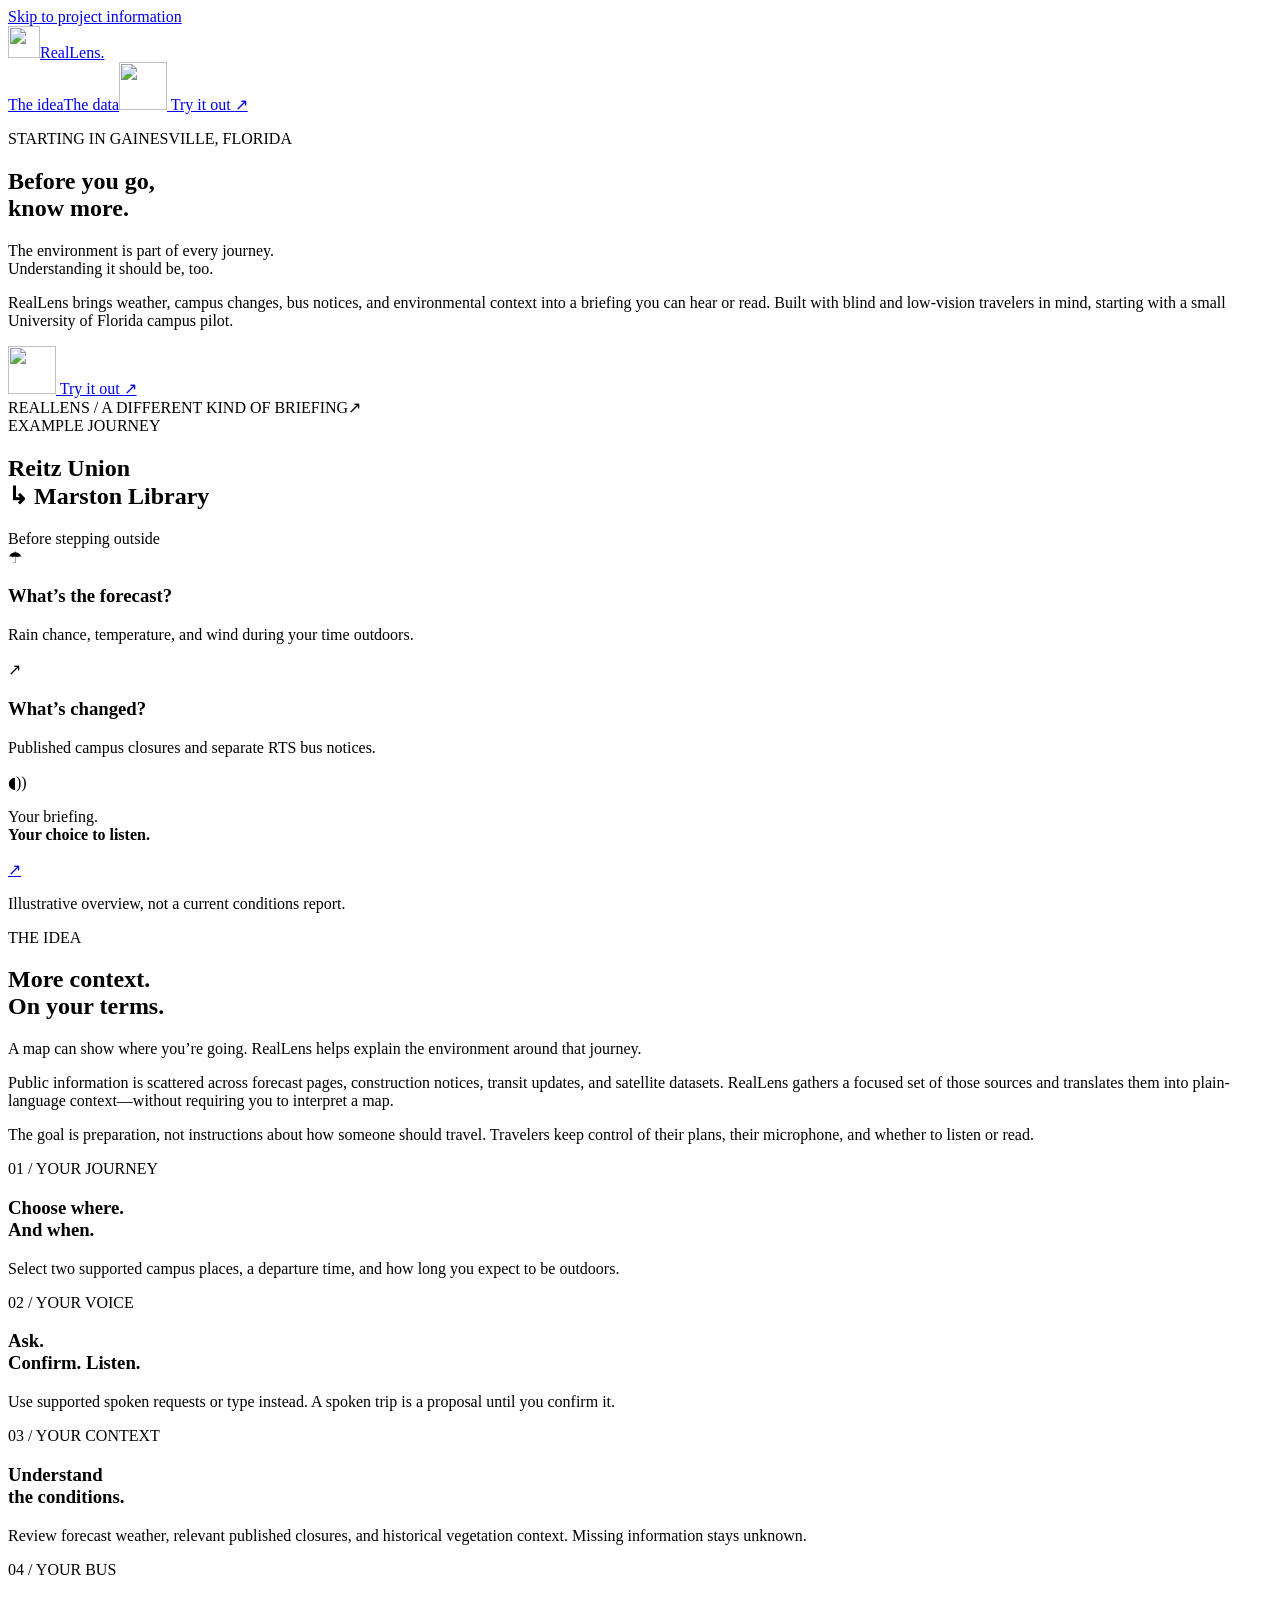
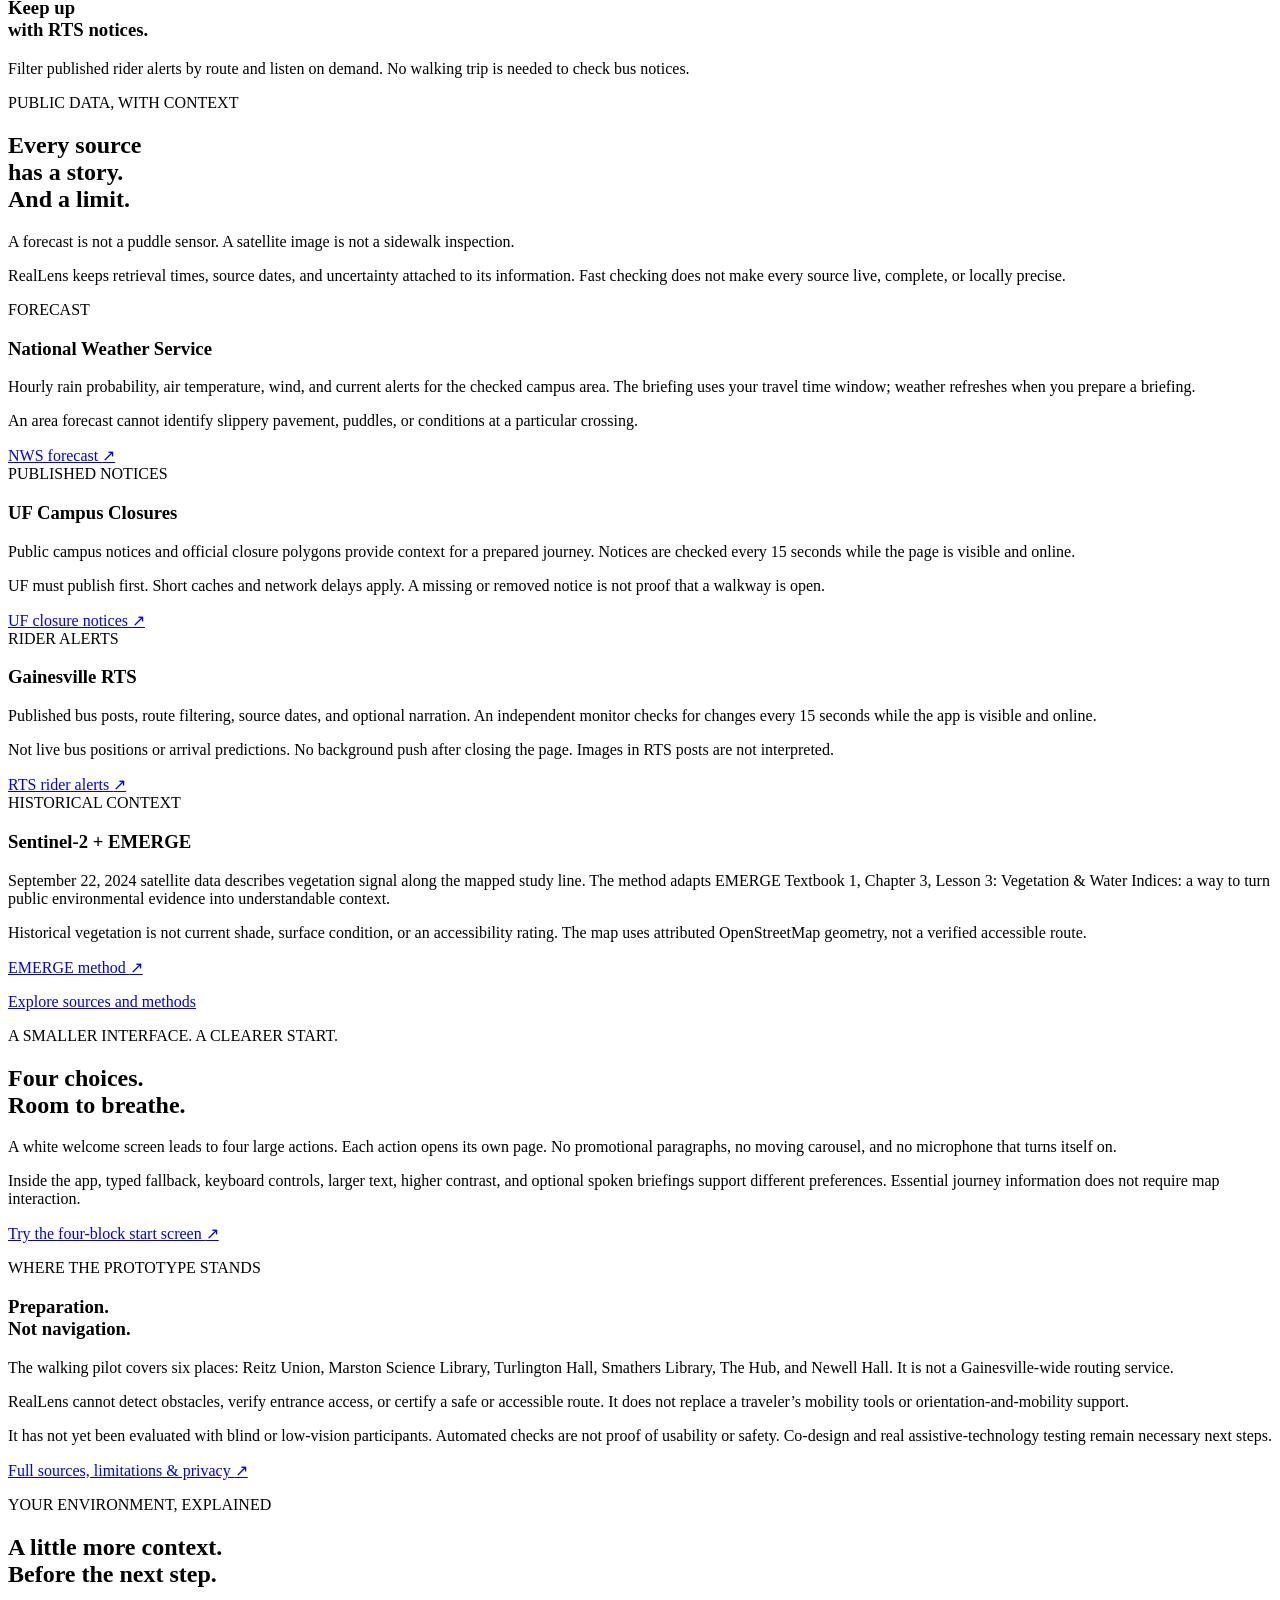
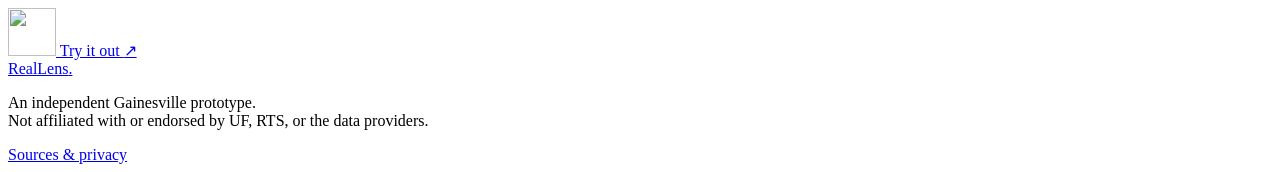
==== index.html @ 931f050a "Simplify user-facing copy and collapse detailed disclosures" ====
<!doctype html>
<html lang="en">
  <head>
    <meta charset="UTF-8" />
    <meta name="viewport" content="width=device-width, initial-scale=1.0" />
    <meta name="theme-color" content="#f8f8f5" />
    <meta name="description" content="RealLens turns public weather, campus closures, RTS rider alerts, and dated environmental data into optional spoken context. An independent UF-campus prototype for blind and low-vision travelers." />
    <meta property="og:title" content="RealLens — Before you go, know more." />
    <meta property="og:description" content="Environmental context for blind and low-vision travelers. Discover the project, its public data sources, and its limits." />
    <meta property="og:type" content="website" />
    <meta property="og:url" content="https://reallens-app.vercel.app/" />
    <link rel="canonical" href="https://reallens-app.vercel.app/" />
    <link rel="icon" type="image/svg+xml" href="/favicon.svg" />
    <link rel="stylesheet" href="/src/project.css" />
    <title>RealLens — Before you go, know more.</title>
  </head>
  <body>
    <a class="skip-link" href="#project-main">Skip to project information</a>
    <header class="project-header">
      <a class="brand" href="/" aria-label="RealLens project"><img src="/favicon.svg" alt="" width="32" height="32" />RealLens<span aria-hidden="true">.</span></a>
      <nav aria-label="Project navigation"><a href="#approach">The idea</a><a href="#data">The data</a><a class="open-app" href="/demo"><img src="/favicon.svg" alt="" width="48" height="48" /> Try it out <span aria-hidden="true">↗</span></a></nav>
    </header>
    <main id="project-main" tabindex="-1">
      <section class="project-hero" aria-labelledby="project-title">
        <div class="hero-copy">
          <p class="eyebrow"><span class="location-dot" aria-hidden="true"></span> STARTING IN GAINESVILLE, FLORIDA</p>
          <h1 id="project-title">Before you go,<br>know <span>more.</span></h1>
          <p class="hero-description">The environment is part of every journey.<br>Understanding it should be, too.</p>
          <p class="hero-detail">RealLens brings weather, campus changes, bus notices, and environmental context into a briefing you can hear or read. Built with blind and low-vision travelers in mind, starting with a small University of Florida campus pilot.</p>
          <a class="primary-link" href="/demo"><img src="/favicon.svg" alt="" width="48" height="48" /> Try it out <span aria-hidden="true">↗</span></a>
        </div>
        <aside class="brief-preview" aria-labelledby="preview-title">
          <div class="preview-top"><span>REALLENS / A DIFFERENT KIND OF BRIEFING</span><span aria-hidden="true">↗</span></div>
          <div class="preview-journey"><span class="eyebrow">EXAMPLE JOURNEY</span><h2 id="preview-title">Reitz Union<br><span aria-hidden="true">↳ </span>Marston Library</h2><span class="journey-caption">Before stepping outside</span></div>
          <div class="preview-row"><span class="preview-icon rain-icon" aria-hidden="true">☂</span><div><h3>What’s the forecast?</h3><p>Rain chance, temperature, and wind during your time outdoors.</p></div></div>
          <div class="preview-row"><span class="preview-icon closure-icon" aria-hidden="true">↗</span><div><h3>What’s changed?</h3><p>Published campus closures and separate RTS bus notices.</p></div></div>
          <div class="preview-audio"><span aria-hidden="true">◖))</span><p>Your briefing.<br><strong>Your choice to listen.</strong></p><a href="/talk" aria-label="Explore the RealLens voice assistant">↗</a></div>
          <p class="example-note">Illustrative overview, not a current conditions report.</p>
        </aside>
      </section>
      <section class="project-idea" id="approach" aria-labelledby="idea-title">
        <p class="eyebrow">THE IDEA</p>
        <div class="section-split"><h2 id="idea-title">More context.<br>On your terms.</h2><div><p class="large-copy">A map can show where you’re going. RealLens helps explain the environment around that journey.</p><p>Public information is scattered across forecast pages, construction notices, transit updates, and satellite datasets. RealLens gathers a focused set of those sources and translates them into plain-language context—without requiring you to interpret a map.</p><p>The goal is preparation, not instructions about how someone should travel. Travelers keep control of their plans, their microphone, and whether to listen or read.</p></div></div>
        <div class="feature-grid">
          <article class="feature lime"><span class="feature-number">01 / YOUR JOURNEY</span><h3>Choose where.<br>And when.</h3><p>Select two supported campus places, a departure time, and how long you expect to be outdoors.</p></article>
          <article class="feature pink"><span class="feature-number">02 / YOUR VOICE</span><h3>Ask.<br>Confirm. Listen.</h3><p>Use supported spoken requests or type instead. A spoken trip is a proposal until you confirm it.</p></article>
          <article class="feature aqua"><span class="feature-number">03 / YOUR CONTEXT</span><h3>Understand<br>the conditions.</h3><p>Review forecast weather, relevant published closures, and historical vegetation context. Missing information stays unknown.</p></article>
          <article class="feature gray"><span class="feature-number">04 / YOUR BUS</span><h3>Keep up<br>with RTS notices.</h3><p>Filter published rider alerts by route and listen on demand. No walking trip is needed to check bus notices.</p></article>
        </div>
      </section>
      <section class="project-data" id="data" aria-labelledby="data-title">
        <div class="section-split"><div><p class="eyebrow">PUBLIC DATA, WITH CONTEXT</p><h2 id="data-title">Every source<br>has a story.<br>And a limit.</h2></div><div><p class="large-copy">A forecast is not a puddle sensor. A satellite image is not a sidewalk inspection.</p><p>RealLens keeps retrieval times, source dates, and uncertainty attached to its information. Fast checking does not make every source live, complete, or locally precise.</p></div></div>
        <div class="source-list">
          <article><span class="source-kind">FORECAST</span><div><h3>National Weather Service</h3><p>Hourly rain probability, air temperature, wind, and current alerts for the checked campus area. The briefing uses your travel time window; weather refreshes when you prepare a briefing.</p><p class="source-limit">An area forecast cannot identify slippery pavement, puddles, or conditions at a particular crossing.</p></div><a href="https://forecast.weather.gov/MapClick.php?lat=29.6465&amp;lon=-82.3478">NWS forecast <span aria-hidden="true">↗</span></a></article>
          <article><span class="source-kind">PUBLISHED NOTICES</span><div><h3>UF Campus Closures</h3><p>Public campus notices and official closure polygons provide context for a prepared journey. Notices are checked every 15 seconds while the page is visible and online.</p><p class="source-limit">UF must publish first. Short caches and network delays apply. A missing or removed notice is not proof that a walkway is open.</p></div><a href="https://campusclosures.ufl.edu/">UF closure notices <span aria-hidden="true">↗</span></a></article>
          <article><span class="source-kind">RIDER ALERTS</span><div><h3>Gainesville RTS</h3><p>Published bus posts, route filtering, source dates, and optional narration. An independent monitor checks for changes every 15 seconds while the app is visible and online.</p><p class="source-limit">Not live bus positions or arrival predictions. No background push after closing the page. Images in RTS posts are not interpreted.</p></div><a href="https://go-rts.com/category/rider-alerts/">RTS rider alerts <span aria-hidden="true">↗</span></a></article>
          <article><span class="source-kind">HISTORICAL CONTEXT</span><div><h3>Sentinel-2 + EMERGE</h3><p>September 22, 2024 satellite data describes vegetation signal along the mapped study line. The method adapts EMERGE Textbook 1, Chapter 3, Lesson 3: Vegetation &amp; Water Indices: a way to turn public environmental evidence into understandable context.</p><p class="source-limit">Historical vegetation is not current shade, surface condition, or an accessibility rating. The map uses attributed OpenStreetMap geometry, not a verified accessible route.</p></div><a href="https://geo-di-lab.github.io/emerge-lessons/docs/ch3/lesson3.html">EMERGE method <span aria-hidden="true">↗</span></a></article>
        </div>
        <p class="track-note"><a href="/sources">Explore sources and methods</a></p>
      </section>
      <section class="project-access" aria-labelledby="access-title">
        <div><p class="eyebrow">A SMALLER INTERFACE. A CLEARER START.</p><h2 id="access-title">Four choices.<br>Room to breathe.</h2><p>A white welcome screen leads to four large actions. Each action opens its own page. No promotional paragraphs, no moving carousel, and no microphone that turns itself on.</p><p>Inside the app, typed fallback, keyboard controls, larger text, higher contrast, and optional spoken briefings support different preferences. Essential journey information does not require map interaction.</p><a class="text-link" href="/demo">Try the four-block start screen <span aria-hidden="true">↗</span></a></div>
        <div class="honest-note"><p class="eyebrow">WHERE THE PROTOTYPE STANDS</p><h3>Preparation.<br>Not navigation.</h3><p>The walking pilot covers six places: Reitz Union, Marston Science Library, Turlington Hall, Smathers Library, The Hub, and Newell Hall. It is not a Gainesville-wide routing service.</p><p>RealLens cannot detect obstacles, verify entrance access, or certify a safe or accessible route. It does not replace a traveler’s mobility tools or orientation-and-mobility support.</p><p>It has not yet been evaluated with blind or low-vision participants. Automated checks are not proof of usability or safety. Co-design and real assistive-technology testing remain necessary next steps.</p><a href="/sources">Full sources, limitations & privacy <span aria-hidden="true">↗</span></a></div>
      </section>
      <section class="project-cta" aria-labelledby="cta-title"><p class="eyebrow">YOUR ENVIRONMENT, EXPLAINED</p><h2 id="cta-title">A little more context.<br>Before the next step.</h2><a class="primary-link" href="/demo"><img src="/favicon.svg" alt="" width="48" height="48" /> Try it out <span aria-hidden="true">↗</span></a></section>
    </main>
    <footer class="project-footer"><a class="brand" href="/">RealLens<span aria-hidden="true">.</span></a><p>An independent Gainesville prototype.<br>Not affiliated with or endorsed by UF, RTS, or the data providers.</p><nav aria-label="More about RealLens"><a href="/sources">Sources & privacy</a></nav></footer>
  <script type="module" src="/src/entry.js"></script>
  </body>
</html>
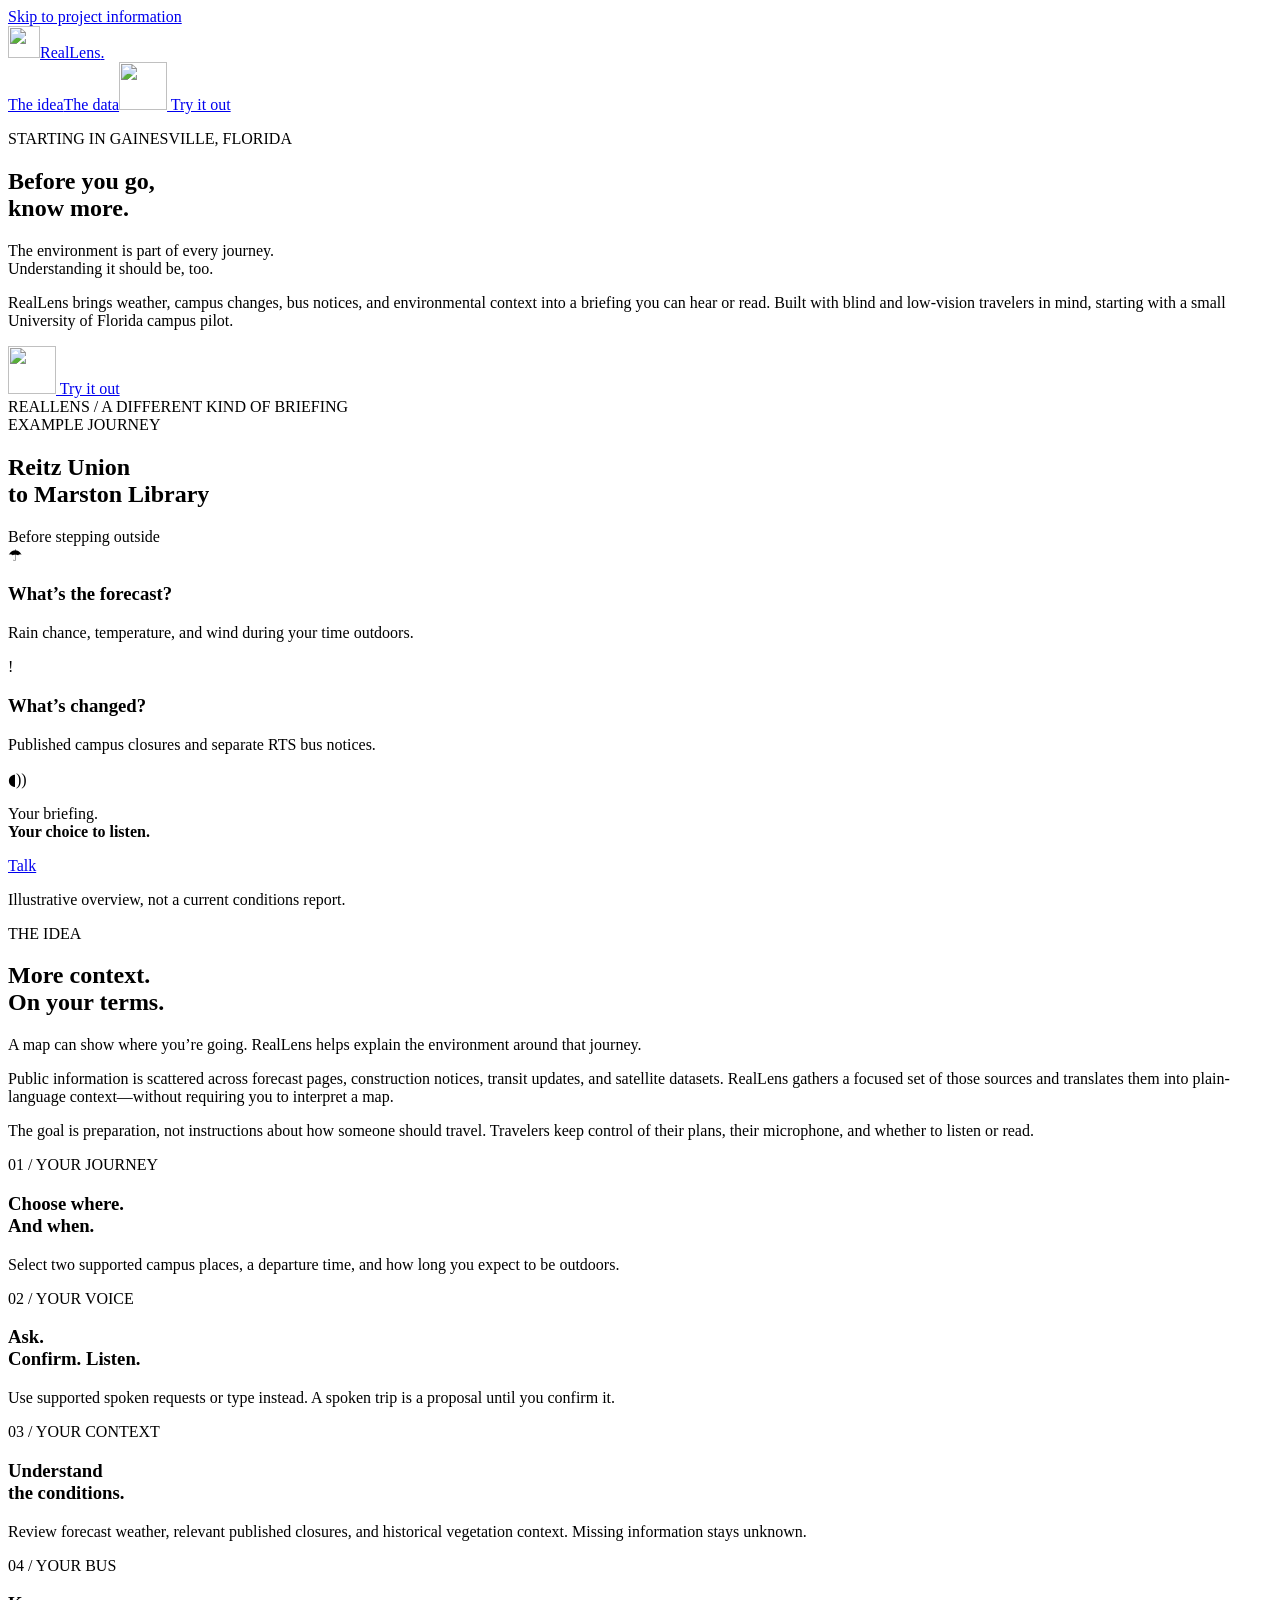
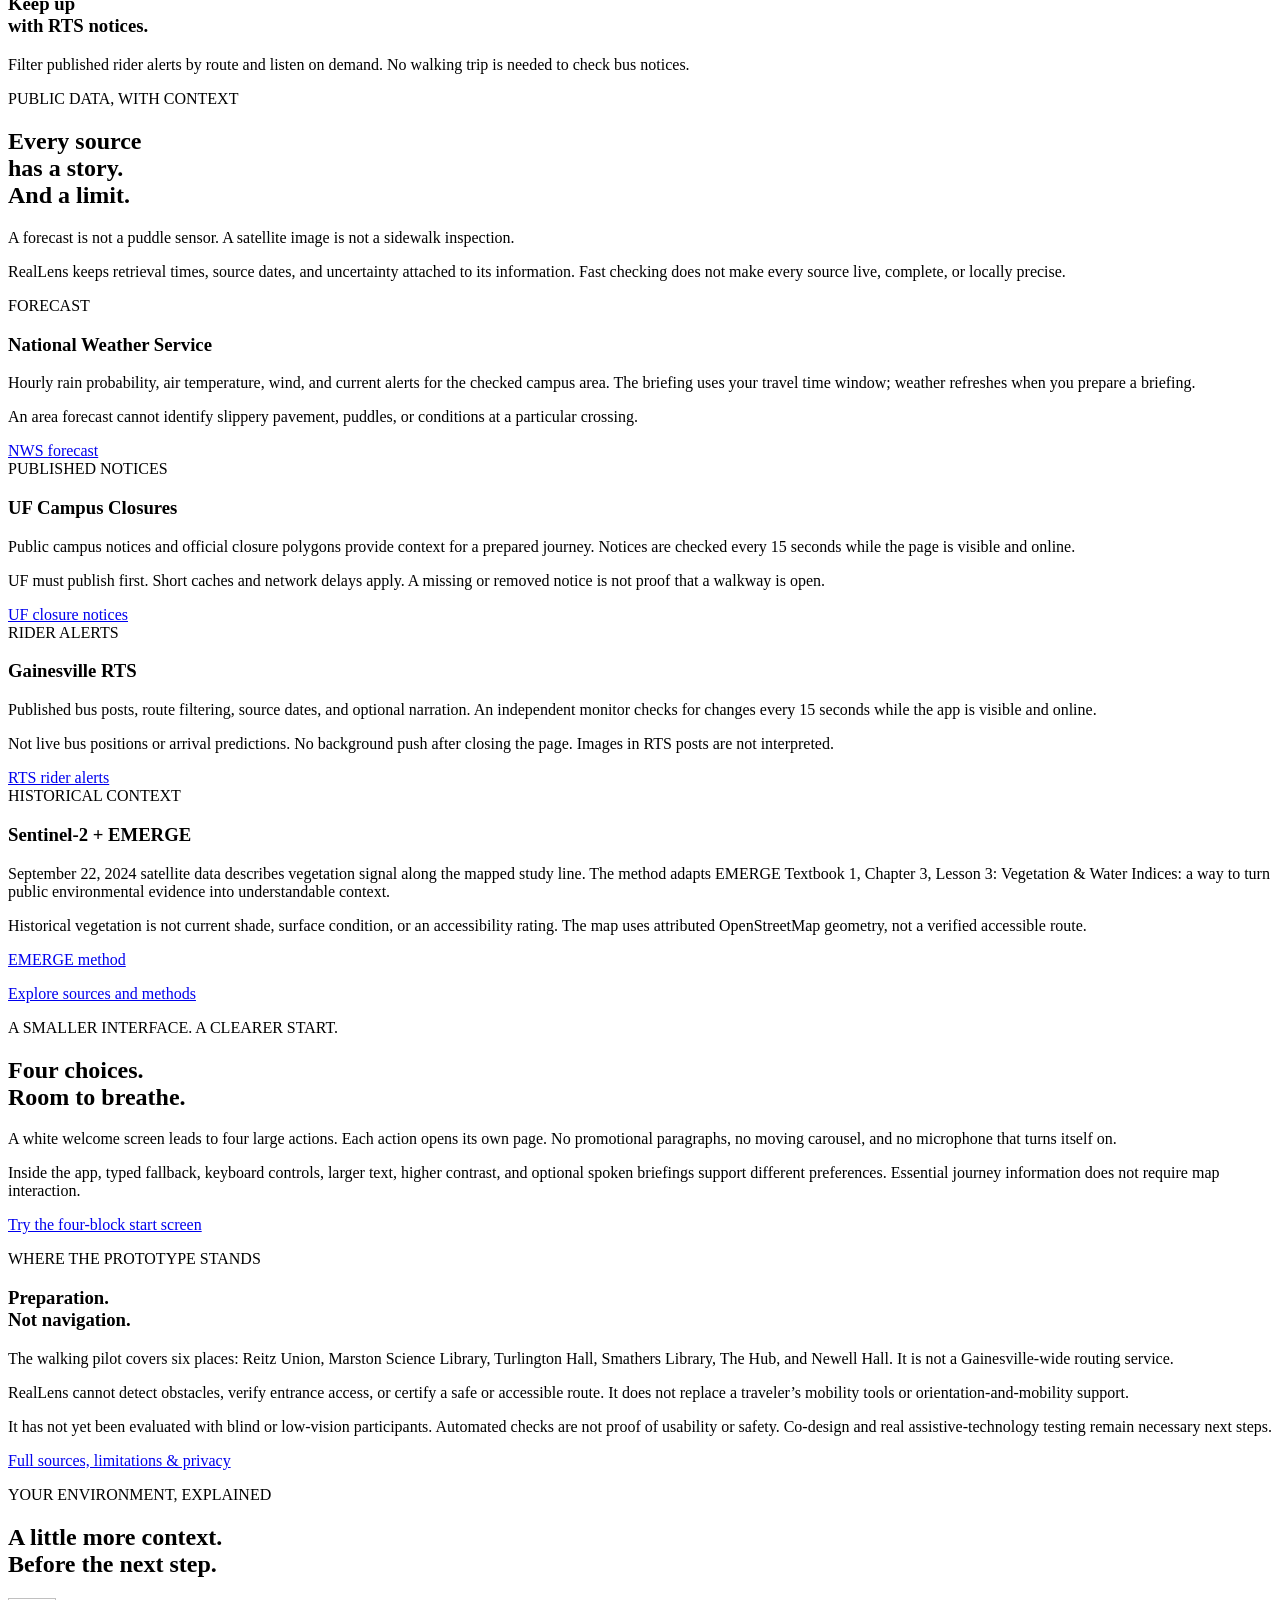
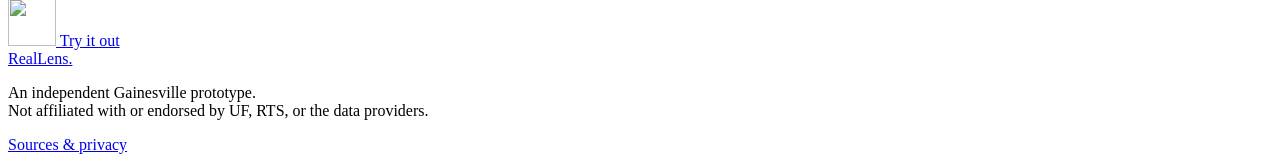
==== commit 79e74ace: "Remove arrow signs across RealLens pages" ====
--- a/index.html
+++ b/index.html
@@ -18,7 +18,7 @@
     <a class="skip-link" href="#project-main">Skip to project information</a>
     <header class="project-header">
       <a class="brand" href="/" aria-label="RealLens project"><img src="/favicon.svg" alt="" width="32" height="32" />RealLens<span aria-hidden="true">.</span></a>
-      <nav aria-label="Project navigation"><a href="#approach">The idea</a><a href="#data">The data</a><a class="open-app" href="/demo"><img src="/favicon.svg" alt="" width="48" height="48" /> Try it out <span aria-hidden="true">↗</span></a></nav>
+      <nav aria-label="Project navigation"><a href="#approach">The idea</a><a href="#data">The data</a><a class="open-app" href="/demo"><img src="/favicon.svg" alt="" width="48" height="48" /> Try it out </a></nav>
     </header>
     <main id="project-main" tabindex="-1">
       <section class="project-hero" aria-labelledby="project-title">
@@ -27,14 +27,14 @@
           <h1 id="project-title">Before you go,<br>know <span>more.</span></h1>
           <p class="hero-description">The environment is part of every journey.<br>Understanding it should be, too.</p>
           <p class="hero-detail">RealLens brings weather, campus changes, bus notices, and environmental context into a briefing you can hear or read. Built with blind and low-vision travelers in mind, starting with a small University of Florida campus pilot.</p>
-          <a class="primary-link" href="/demo"><img src="/favicon.svg" alt="" width="48" height="48" /> Try it out <span aria-hidden="true">↗</span></a>
+          <a class="primary-link" href="/demo"><img src="/favicon.svg" alt="" width="48" height="48" /> Try it out </a>
         </div>
         <aside class="brief-preview" aria-labelledby="preview-title">
-          <div class="preview-top"><span>REALLENS / A DIFFERENT KIND OF BRIEFING</span><span aria-hidden="true">↗</span></div>
-          <div class="preview-journey"><span class="eyebrow">EXAMPLE JOURNEY</span><h2 id="preview-title">Reitz Union<br><span aria-hidden="true">↳ </span>Marston Library</h2><span class="journey-caption">Before stepping outside</span></div>
+          <div class="preview-top"><span>REALLENS / A DIFFERENT KIND OF BRIEFING</span></div>
+          <div class="preview-journey"><span class="eyebrow">EXAMPLE JOURNEY</span><h2 id="preview-title">Reitz Union<br>to Marston Library</h2><span class="journey-caption">Before stepping outside</span></div>
           <div class="preview-row"><span class="preview-icon rain-icon" aria-hidden="true">☂</span><div><h3>What’s the forecast?</h3><p>Rain chance, temperature, and wind during your time outdoors.</p></div></div>
-          <div class="preview-row"><span class="preview-icon closure-icon" aria-hidden="true">↗</span><div><h3>What’s changed?</h3><p>Published campus closures and separate RTS bus notices.</p></div></div>
-          <div class="preview-audio"><span aria-hidden="true">◖))</span><p>Your briefing.<br><strong>Your choice to listen.</strong></p><a href="/talk" aria-label="Explore the RealLens voice assistant">↗</a></div>
+          <div class="preview-row"><span class="preview-icon closure-icon" aria-hidden="true">!</span><div><h3>What’s changed?</h3><p>Published campus closures and separate RTS bus notices.</p></div></div>
+          <div class="preview-audio"><span aria-hidden="true">◖))</span><p>Your briefing.<br><strong>Your choice to listen.</strong></p><a href="/talk" aria-label="Explore the RealLens voice assistant">Talk</a></div>
           <p class="example-note">Illustrative overview, not a current conditions report.</p>
         </aside>
       </section>
@@ -51,18 +51,18 @@
       <section class="project-data" id="data" aria-labelledby="data-title">
         <div class="section-split"><div><p class="eyebrow">PUBLIC DATA, WITH CONTEXT</p><h2 id="data-title">Every source<br>has a story.<br>And a limit.</h2></div><div><p class="large-copy">A forecast is not a puddle sensor. A satellite image is not a sidewalk inspection.</p><p>RealLens keeps retrieval times, source dates, and uncertainty attached to its information. Fast checking does not make every source live, complete, or locally precise.</p></div></div>
         <div class="source-list">
-          <article><span class="source-kind">FORECAST</span><div><h3>National Weather Service</h3><p>Hourly rain probability, air temperature, wind, and current alerts for the checked campus area. The briefing uses your travel time window; weather refreshes when you prepare a briefing.</p><p class="source-limit">An area forecast cannot identify slippery pavement, puddles, or conditions at a particular crossing.</p></div><a href="https://forecast.weather.gov/MapClick.php?lat=29.6465&amp;lon=-82.3478">NWS forecast <span aria-hidden="true">↗</span></a></article>
-          <article><span class="source-kind">PUBLISHED NOTICES</span><div><h3>UF Campus Closures</h3><p>Public campus notices and official closure polygons provide context for a prepared journey. Notices are checked every 15 seconds while the page is visible and online.</p><p class="source-limit">UF must publish first. Short caches and network delays apply. A missing or removed notice is not proof that a walkway is open.</p></div><a href="https://campusclosures.ufl.edu/">UF closure notices <span aria-hidden="true">↗</span></a></article>
-          <article><span class="source-kind">RIDER ALERTS</span><div><h3>Gainesville RTS</h3><p>Published bus posts, route filtering, source dates, and optional narration. An independent monitor checks for changes every 15 seconds while the app is visible and online.</p><p class="source-limit">Not live bus positions or arrival predictions. No background push after closing the page. Images in RTS posts are not interpreted.</p></div><a href="https://go-rts.com/category/rider-alerts/">RTS rider alerts <span aria-hidden="true">↗</span></a></article>
-          <article><span class="source-kind">HISTORICAL CONTEXT</span><div><h3>Sentinel-2 + EMERGE</h3><p>September 22, 2024 satellite data describes vegetation signal along the mapped study line. The method adapts EMERGE Textbook 1, Chapter 3, Lesson 3: Vegetation &amp; Water Indices: a way to turn public environmental evidence into understandable context.</p><p class="source-limit">Historical vegetation is not current shade, surface condition, or an accessibility rating. The map uses attributed OpenStreetMap geometry, not a verified accessible route.</p></div><a href="https://geo-di-lab.github.io/emerge-lessons/docs/ch3/lesson3.html">EMERGE method <span aria-hidden="true">↗</span></a></article>
+          <article><span class="source-kind">FORECAST</span><div><h3>National Weather Service</h3><p>Hourly rain probability, air temperature, wind, and current alerts for the checked campus area. The briefing uses your travel time window; weather refreshes when you prepare a briefing.</p><p class="source-limit">An area forecast cannot identify slippery pavement, puddles, or conditions at a particular crossing.</p></div><a href="https://forecast.weather.gov/MapClick.php?lat=29.6465&amp;lon=-82.3478">NWS forecast </a></article>
+          <article><span class="source-kind">PUBLISHED NOTICES</span><div><h3>UF Campus Closures</h3><p>Public campus notices and official closure polygons provide context for a prepared journey. Notices are checked every 15 seconds while the page is visible and online.</p><p class="source-limit">UF must publish first. Short caches and network delays apply. A missing or removed notice is not proof that a walkway is open.</p></div><a href="https://campusclosures.ufl.edu/">UF closure notices </a></article>
+          <article><span class="source-kind">RIDER ALERTS</span><div><h3>Gainesville RTS</h3><p>Published bus posts, route filtering, source dates, and optional narration. An independent monitor checks for changes every 15 seconds while the app is visible and online.</p><p class="source-limit">Not live bus positions or arrival predictions. No background push after closing the page. Images in RTS posts are not interpreted.</p></div><a href="https://go-rts.com/category/rider-alerts/">RTS rider alerts </a></article>
+          <article><span class="source-kind">HISTORICAL CONTEXT</span><div><h3>Sentinel-2 + EMERGE</h3><p>September 22, 2024 satellite data describes vegetation signal along the mapped study line. The method adapts EMERGE Textbook 1, Chapter 3, Lesson 3: Vegetation &amp; Water Indices: a way to turn public environmental evidence into understandable context.</p><p class="source-limit">Historical vegetation is not current shade, surface condition, or an accessibility rating. The map uses attributed OpenStreetMap geometry, not a verified accessible route.</p></div><a href="https://geo-di-lab.github.io/emerge-lessons/docs/ch3/lesson3.html">EMERGE method </a></article>
         </div>
         <p class="track-note"><a href="/sources">Explore sources and methods</a></p>
       </section>
       <section class="project-access" aria-labelledby="access-title">
-        <div><p class="eyebrow">A SMALLER INTERFACE. A CLEARER START.</p><h2 id="access-title">Four choices.<br>Room to breathe.</h2><p>A white welcome screen leads to four large actions. Each action opens its own page. No promotional paragraphs, no moving carousel, and no microphone that turns itself on.</p><p>Inside the app, typed fallback, keyboard controls, larger text, higher contrast, and optional spoken briefings support different preferences. Essential journey information does not require map interaction.</p><a class="text-link" href="/demo">Try the four-block start screen <span aria-hidden="true">↗</span></a></div>
-        <div class="honest-note"><p class="eyebrow">WHERE THE PROTOTYPE STANDS</p><h3>Preparation.<br>Not navigation.</h3><p>The walking pilot covers six places: Reitz Union, Marston Science Library, Turlington Hall, Smathers Library, The Hub, and Newell Hall. It is not a Gainesville-wide routing service.</p><p>RealLens cannot detect obstacles, verify entrance access, or certify a safe or accessible route. It does not replace a traveler’s mobility tools or orientation-and-mobility support.</p><p>It has not yet been evaluated with blind or low-vision participants. Automated checks are not proof of usability or safety. Co-design and real assistive-technology testing remain necessary next steps.</p><a href="/sources">Full sources, limitations & privacy <span aria-hidden="true">↗</span></a></div>
+        <div><p class="eyebrow">A SMALLER INTERFACE. A CLEARER START.</p><h2 id="access-title">Four choices.<br>Room to breathe.</h2><p>A white welcome screen leads to four large actions. Each action opens its own page. No promotional paragraphs, no moving carousel, and no microphone that turns itself on.</p><p>Inside the app, typed fallback, keyboard controls, larger text, higher contrast, and optional spoken briefings support different preferences. Essential journey information does not require map interaction.</p><a class="text-link" href="/demo">Try the four-block start screen </a></div>
+        <div class="honest-note"><p class="eyebrow">WHERE THE PROTOTYPE STANDS</p><h3>Preparation.<br>Not navigation.</h3><p>The walking pilot covers six places: Reitz Union, Marston Science Library, Turlington Hall, Smathers Library, The Hub, and Newell Hall. It is not a Gainesville-wide routing service.</p><p>RealLens cannot detect obstacles, verify entrance access, or certify a safe or accessible route. It does not replace a traveler’s mobility tools or orientation-and-mobility support.</p><p>It has not yet been evaluated with blind or low-vision participants. Automated checks are not proof of usability or safety. Co-design and real assistive-technology testing remain necessary next steps.</p><a href="/sources">Full sources, limitations & privacy </a></div>
       </section>
-      <section class="project-cta" aria-labelledby="cta-title"><p class="eyebrow">YOUR ENVIRONMENT, EXPLAINED</p><h2 id="cta-title">A little more context.<br>Before the next step.</h2><a class="primary-link" href="/demo"><img src="/favicon.svg" alt="" width="48" height="48" /> Try it out <span aria-hidden="true">↗</span></a></section>
+      <section class="project-cta" aria-labelledby="cta-title"><p class="eyebrow">YOUR ENVIRONMENT, EXPLAINED</p><h2 id="cta-title">A little more context.<br>Before the next step.</h2><a class="primary-link" href="/demo"><img src="/favicon.svg" alt="" width="48" height="48" /> Try it out </a></section>
     </main>
     <footer class="project-footer"><a class="brand" href="/">RealLens<span aria-hidden="true">.</span></a><p>An independent Gainesville prototype.<br>Not affiliated with or endorsed by UF, RTS, or the data providers.</p><nav aria-label="More about RealLens"><a href="/sources">Sources & privacy</a></nav></footer>
   <script type="module" src="/src/entry.js"></script>
